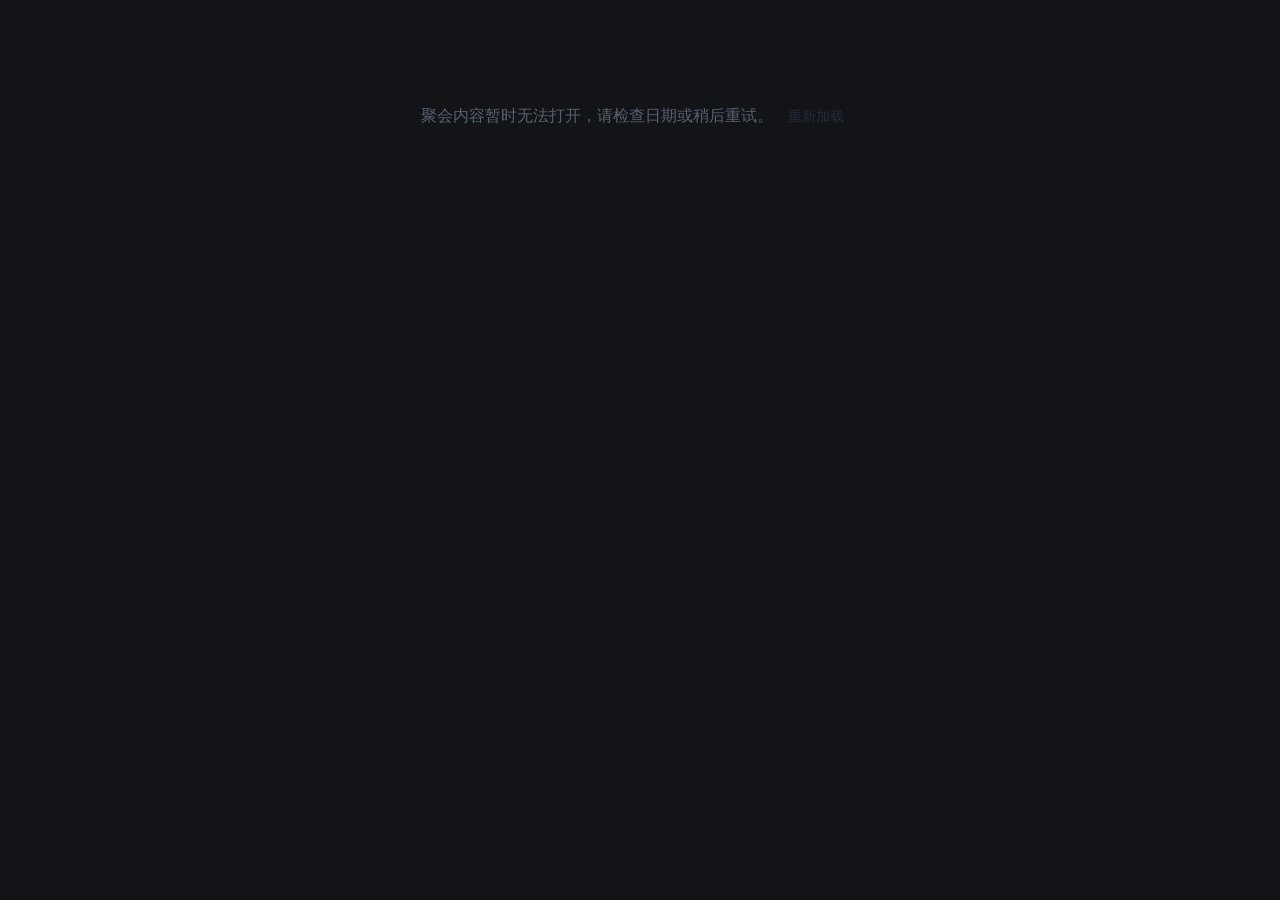
==== index.html @ feb072c4 "Add files via upload" ====
<!doctype html>
<html lang="zh-Hans">
<head>
  <meta charset="utf-8">
  <meta name="viewport" content="width=device-width, initial-scale=1">
  <meta name="theme-color" content="#f6f2ec">
  <title>主日下午聚会</title>
  <script src="./theme.js?v=20261004-visible-score"></script>
  <link rel="stylesheet" href="./style.css?v=20261022-no-lyrics-toggle">
  <script src="./features.js?v=20261003-inline-lyrics4" defer></script>
  <script src="./roster.js" defer></script>
  <script src="./song-catalog.js" defer></script>
  <script src="./preview-songs.js" defer></script>
  <script src="./songs.js?v=20261022-no-lyrics-toggle" defer></script>
  <script src="./bible.js?v=20261003-inline-lyrics4" defer></script>
  <script src="./content.js" defer></script>
  <script src="./preview-data.js" defer></script>
  <script src="./app.js?v=20261022-venue-once" defer></script>
</head>
<body>
  <div id="app"
    data-api="https://script.google.com/macros/s/AKfycbzGQA4R7AFyCOnWX6E74WpnZkF1z_im2DD3sX_bmTCzhW9FVu_Wl77AmPT6GaWfP2nX/exec"
    data-song-base="https://cye04.github.io/songs/"
    data-song-engine="https://cye04.github.io/Cecp/youth-engine.js?v=20261004-halo-score2"
    data-song-engine-local="../youth-engine.js?v=20261004-youth-viewer"
    data-media-base="https://cecp.it/"
    data-bible-api="https://bible.cecp.workers.dev/">
    <p class="loading" role="status">正在加载聚会内容…</p>
  </div>
</body>
</html>
---- style.css ----
:root { color-scheme: light; --ink:#252d35; --muted:#56616b; --line:rgba(20,30,55,.10); --paper:transparent; --white:#fff; --raised:rgba(20,30,55,.03); --accent:#315f86; --accent-soft:rgba(49,95,134,.09); }
* { box-sizing:border-box; }
html { scroll-behavior:smooth; }
body.pm-standalone { margin:0; background:#121418; color:var(--ink); font-family:-apple-system,BlinkMacSystemFont,"Noto Sans SC","PingFang SC","Microsoft YaHei",sans-serif; line-height:1.65; }
#cecp-pm, #app { color:var(--ink); font-family:-apple-system,BlinkMacSystemFont,"Noto Sans SC","PingFang SC","Microsoft YaHei",sans-serif; line-height:1.65; width:100%; box-sizing:border-box; background:transparent !important; }
#cecp-pm a, #app a { color:inherit; }
#cecp-pm .page { max-width:100%; margin:0; padding:0; background:transparent; }
.page { max-width:920px; margin:0 auto; padding:0 24px; }
h1,h2,h3,p { overflow-wrap:anywhere; }
.schedule,.simple-list { list-style:none; margin:0; padding:0; }
.reading-ref { margin:0; font-family:"Songti SC","Noto Serif CJK SC","SimSun",serif; font-size:27px; }
.muted,.sermon-ref { color:var(--muted); }
.sermon-card h3 { margin:0 0 6px; font-size:24px; }
.sermon-card p { margin:6px 0; }
.outline { margin:19px 0 0; padding:0; white-space:pre-line; line-height:1.9; }
.list-row { display:flex; gap:14px; justify-content:space-between; align-items:center; padding:16px 0; font-size:19px; }
.notice { padding:18px 0; }
.notice h3 { margin:0 0 5px; font-size:19px; }
.notice p { margin:0; color:var(--muted); white-space:pre-line; }
.resource-link { display:inline-block; padding:11px 17px; border-radius:9px; background:#eadfd5; text-decoration:none; font-size:14px; font-weight:650; }
.resource-link:hover,.resource-link:focus-visible { background:#d9c5b5; }
.roster-caption { margin:-10px 0 22px; color:var(--muted); font-size:14px; }
.roster-grid { display:grid; grid-template-columns:repeat(3,minmax(0,1fr)); gap:12px; margin:0; }
.roster-duty { padding:18px 20px; background:#f5eee7; border-radius:12px; min-width:0; }
.roster-duty dt { color:var(--muted); font-size:13px; margin-bottom:7px; }
.roster-duty dd { margin:0; font-size:20px; font-weight:600; overflow-wrap:anywhere; }
.roster-status { color:var(--muted); margin:0; }
.roster-retry { margin-top:14px; padding:10px 18px; border:1px solid var(--line); border-radius:9px; background:#eadfd5; color:var(--ink); font:inherit; cursor:pointer; }
.roster-retry:hover { background:#d9c5b5; }
.roster-retry:focus-visible { outline:2px solid var(--ink); outline-offset:3px; }
.footer { padding:36px 0 50px; text-align:center; color:var(--muted); font-size:12px; letter-spacing:.12em; }
.loading,.error { max-width:700px; margin:70px auto; padding:25px; text-align:center; color:var(--muted); }
.control-button { padding:9px 14px; border:1px solid var(--line); border-radius:9px; background:var(--white); color:var(--ink); font:inherit; font-size:14px; cursor:pointer; }
.control-button:hover { background:#eadfd5; }
.control-button:disabled { opacity:.45; cursor:default; }
.bible-reader { margin-top:22px; }
.bible-reader summary::-webkit-details-marker { display:none; }
.bible-reader-toggle { display:flex; align-items:center; gap:13px; width:100%; padding:14px 16px; list-style:none; cursor:pointer; border:1px solid var(--line); border-radius:13px; background:var(--raised); color:var(--ink); transition:background .2s ease,border-color .2s ease,transform .2s ease; }
.bible-reader-toggle:hover { background:var(--accent-soft); border-color:color-mix(in srgb,var(--accent) 40%,var(--line)); }
.bible-reader-toggle:active { transform:scale(.995); }
.bible-reader-icon { display:grid; place-items:center; width:49px; height:39px; flex:0 0 auto; }
.bible-reader-book { display:block; width:49px; height:39px; object-fit:contain; filter:drop-shadow(0 4px 4px rgba(30,18,10,.24)); }
.bible-reader-copy { display:flex; flex:1; min-width:0; flex-direction:column; line-height:1.35; }
.bible-reader-label { font-size:16px; font-weight:700; }
.bible-reader-reference { margin-top:3px; color:var(--muted); font-size:12px; font-weight:500; }
.bible-reader-arrow { width:20px; height:20px; flex:0 0 auto; color:var(--muted); transform:rotate(0deg); transition:transform .34s cubic-bezier(.2,.8,.2,1),color .2s ease; }
.bible-reader[data-open="true"] .bible-reader-toggle { background:var(--accent-soft); border-color:color-mix(in srgb,var(--accent) 42%,var(--line)); }
.bible-reader[data-open="true"] .bible-reader-arrow { color:var(--accent); transform:rotate(180deg); }
.bible-reader-panel { height:0; opacity:0; overflow:clip; transition:height .36s cubic-bezier(.2,.8,.2,1),opacity .22s ease; }
.bible-reader-panel-inner { padding:18px 4px 2px; }
.bible-form { display:flex; flex-wrap:wrap; gap:12px; align-items:end; margin:16px 0 24px; }
.bible-form label { display:flex; flex-direction:column; gap:5px; color:var(--muted); font-size:13px; }
.bible-form select,.bible-form input { padding:10px; min-height:42px; border:1px solid var(--line); border-radius:8px; font:inherit; font-size:16px; color:var(--ink); background:var(--white); max-width:100%; }
.bible-form input { width:75px; }
.bible-heading { font-size:18px; }
.reader-tools { display:flex; flex-wrap:wrap; gap:8px; margin:15px 0; }
.reader-feedback { font-size:13px; color:var(--muted); }
.reader-feedback:empty { display:none; }
.bible-verses { font-size:19px; line-height:1.95; }
.bible-verse { margin:14px 0; }
.bible-verse sup { display:inline-block; min-width:26px; padding-right:10px; color:#9b7861; font-size:12px; vertical-align:baseline; }
.reader-dialog { max-width:850px; width:calc(100% - 24px); max-height:90dvh; padding:30px; border:1px solid var(--line); border-radius:20px; background:var(--white); color:var(--ink); }
.reader-dialog::backdrop { background:#21160dc7; }
.reader-dialog .reader-tools { position:sticky; top:-30px; background:var(--white); padding:14px 0; z-index:1; }
.plain-song { padding:20px 0; }
.plain-song-heading { display:flex; flex-wrap:wrap; align-items:center; gap:8px 14px; margin-bottom:16px; }
.plain-song h3 { font-size:23px; margin:0; }
.song-copy-button { border:1px solid var(--line); border-radius:8px; padding:6px 10px; background:#eadfd5; color:var(--ink); font:inherit; font-size:13px; cursor:pointer; }
.song-copy-button:hover { background:#d9c5b5; }
.song-copy-button:focus-visible { outline:2px solid var(--ink); outline-offset:2px; }
.song-copy-status { color:var(--muted); font-size:13px; }
.song-lyrics { white-space:pre-line; line-height:2; }
.plain-score-wrap { margin:14px 0; border:1px solid var(--line); border-radius:12px; overflow:hidden; background:var(--raised); }
.plain-score-wrap .sw-score-top { padding:9px 14px; border-bottom:1px solid var(--line); display:flex; align-items:center; justify-content:space-between; background:var(--raised); }
.plain-score-wrap .plain-score { width:100%; max-width:100%; display:block; border-radius:0; margin:0; cursor:zoom-in; }
.plain-score { max-width:100%; border-radius:12px; display:block; margin:14px 0; cursor:zoom-in; }
.plain-song audio { max-width:100%; width:100%; }
.song-error { margin-top:20px; }
.replay-frame { display:block; width:100%; aspect-ratio:16 / 9; border:0; border-radius:12px; background:#241c17; margin-bottom:18px; }
.replay-empty { margin:0; color:var(--muted); }
.empty-state { margin:10px 0; padding:15px 17px; border-radius:11px; background:var(--section-soft,var(--accent-soft)); color:var(--muted); }
.preview-banner { padding:12px 20px; margin:0; background:#ead5bd; color:#593c25; font-size:14px; }
.invitation { white-space:pre-line; }
.shared-songs { min-width:0; }
.shared-songs .ym-song-tab-num { display:none; }
.shared-songs .ym-song-tabs { border-bottom:1px solid var(--line); margin-bottom:1rem; padding:0 0 2px; gap:8px 24px; }
.shared-songs .ym-song-tab { padding:5px 0 7px; }
.shared-songs .ym-song-tab.active::after { bottom:-2px; height:2px; border-radius:1px; }
.shared-songs .sw-hd { justify-content:flex-end; min-height:0; margin:0 0 12px; padding:0; }
.shared-songs .sw-score { border-top:0; border-bottom:0; }
.shared-songs .sw-score-top { border-bottom:0; padding-left:0; padding-right:0; }
.pm-song-actions { display:flex; flex-wrap:wrap; align-items:center; justify-content:flex-end; gap:8px; width:100%; }
.shared-songs .pm-song-actions .sw-tog { min-height:36px; margin-top:0; padding:7px 12px; border-radius:10px; font-size:13px; font-weight:650; }
.shared-songs .pm-transpose-button svg:not(.pm-chevron-icon) { display:none; }
.shared-songs .pm-transpose-button .pm-chevron-icon { width:17px; height:17px; margin-left:2px; transition:transform .22s ease; }
.shared-songs .pm-transpose-button.on .pm-chevron-icon { transform:rotate(180deg); }
.shared-songs .pm-video-button { width:auto; min-width:112px; height:40px; padding:0 14px; gap:8px; border-radius:11px; font-size:14px; font-weight:700; }
.shared-songs .pm-video-button svg { width:21px; height:21px; }
.shared-songs .pm-compact-player { padding:6px; gap:4px; border-radius:15px; }
.shared-songs .pm-compact-player .ym-pl-stage { grid-template-columns:72px minmax(0,1fr); gap:8px; }
.shared-songs .pm-compact-player .ym-pl-cover-wrap,.shared-songs .pm-compact-player .ym-pl-stage.playing .ym-pl-cover-wrap { width:72px; }
.shared-songs .pm-compact-player .ym-pl-cover,.shared-songs .pm-compact-player .ym-pl-cover img { border-radius:13px; }
.shared-songs .pm-compact-player .ym-pl-lrc-panel,.shared-songs .pm-compact-player .ym-pl-stage.playing .ym-pl-lrc-panel { height:88px; }
.shared-songs .pm-compact-player .ym-pl-lrc-inner { padding:34px 0 42px; }
.shared-songs .pm-compact-player .ym-pl-lrc-line { font-size:13px; line-height:1.4; padding:2px 5px; }
.shared-songs .pm-compact-player .ym-pl-lrc-line.active { font-size:16px; }
.shared-songs .pm-compact-player .ym-pl-spectrum { height:6px; margin-top:-4px; }
.shared-songs .pm-compact-player .ym-pl-info { padding:4px 8px; }
.shared-songs .pm-compact-player .ym-pl-title { font-size:13px; }
.shared-songs .pm-compact-player .ym-pl-artist { font-size:11px; }
.shared-songs .pm-compact-player .ym-pl-prog-wrap { padding:4px 6px; }
.shared-songs .pm-compact-player .ym-pl-controls { display:grid; grid-template-columns:minmax(0,1fr) auto minmax(0,1fr); align-items:center; min-height:36px; padding:1px 6px; }
.shared-songs .pm-compact-player .pm-playback-buttons { grid-column:2; display:flex; align-items:center; justify-content:center; gap:3px; }
.shared-songs .pm-compact-player .ym-pl-btn { width:28px; height:28px; }
.shared-songs .pm-compact-player .ym-pl-pp { width:34px!important; height:34px!important; }
.shared-songs .pm-compact-player .pm-inline-volume { grid-column:3; justify-self:end; width:min(126px,100%); padding:0; border:0; background:transparent; backdrop-filter:none; -webkit-backdrop-filter:none; }
.shared-songs .pm-compact-player .pm-inline-volume .ym-pl-vol { min-width:52px; }
.pm-manual-copy-panel { margin:14px 0; padding:16px; border:1px solid var(--line); border-radius:12px; background:var(--raised); color:var(--ink); }
.pm-manual-copy-panel strong { display:block; margin-bottom:5px; font-size:16px; }
.pm-manual-copy-panel p { margin:0 0 10px; color:var(--muted); font-size:14px; line-height:1.55; }
.pm-manual-copy-panel textarea { display:block; width:100%; max-height:260px; resize:vertical; padding:11px 12px; border:1px solid var(--line); border-radius:9px; background:var(--white); color:var(--ink); font:15px/1.65 ui-monospace,"SF Mono",Menlo,monospace; user-select:text; -webkit-user-select:text; }
.pm-manual-copy-actions { display:flex; gap:8px; margin-top:10px; }
.pm-manual-copy-actions button { padding:8px 13px; border:1px solid var(--line); border-radius:9px; background:var(--white); color:var(--ink); font:inherit; cursor:pointer; }

/* 与青年页共用的编辑式排版和明暗配色。 */
/* ── 与青年页共用的优雅排版和明暗配色（天然混入 Halo 主题，不带突兀色块） ── */
:root {
  color-scheme: light;
  --ink: #252d35;
  --muted: #56616b;
  --line: rgba(20, 30, 55, .10);
  --paper: transparent;
  --white: #ffffff;
  --raised: rgba(20, 30, 55, .03);
  --accent: #315f86;
  --accent-soft: rgba(49, 95, 134, .09);
  --rule: rgba(20, 30, 55, .10);
}
@media (prefers-color-scheme: dark) {
  :root {
    color-scheme: dark;
    --ink: #eceef3;
    --muted: #a6aebd;
    --line: rgba(255, 255, 255, .09);
    --paper: transparent;
    --white: #1c1f26;
    --raised: rgba(255, 255, 255, .04);
    --accent: #6ea3e6;
    --accent-soft: rgba(110, 163, 230, .14);
    --rule: rgba(255, 255, 255, .09);
  }
}
html[data-resolved-theme="dark"], #cecp-pm[data-theme="dark"], html[data-theme="dark"] #cecp-pm, html.dark #cecp-pm {
  color-scheme: dark;
  --ink: #eceef3;
  --muted: #a6aebd;
  --line: rgba(255, 255, 255, .09);
  --paper: transparent;
  --white: #1c1f26;
  --raised: rgba(255, 255, 255, .04);
  --accent: #6ea3e6;
  --accent-soft: rgba(110, 163, 230, .14);
  --rule: rgba(255, 255, 255, .09);
  --ym-bg-base: transparent;
  --ym-bg-elevated: #1c1f26;
  --ym-bg-elevated-2: #252932;
  --ym-bg-sunken: #0d0e12;
  --ym-text-primary: #eceef3;
  --ym-text-secondary: #a6aebd;
  --ym-text-tertiary: #828b9b;
  --ym-separator: rgba(255, 255, 255, .09);
  --ym-separator-strong: rgba(255, 255, 255, .15);
  --ym-accent: #6ea3e6;
  --ym-accent-hover: #84b2ec;
  --ym-accent-pressed: #5b93da;
  --ym-accent-subtle: rgba(110, 163, 230, .14);
  --ym-accent-2: #5b93da;
  --ym-on-accent: #0a1220;
  --ym-rule: rgba(255, 255, 255, .09);
  --ym-line-soft: rgba(255, 255, 255, .07);
  --ym-bg: transparent;
  --ym-card: rgba(255, 255, 255, .04);
  --ym-ink: #eceef3;
  --ym-ink2: #a6aebd;
  --ym-ink3: #828b9b;
  --ym-border: rgba(255, 255, 255, .09);
  --ym-border-md: rgba(255, 255, 255, .15);
  --ym-page: transparent;
  --ym-panel: #1c1f26;
  --ym-panel-2: #252932;
  --ym-glass: rgba(28, 31, 38, .78);
  --ym-chip: rgba(255, 255, 255, .05);
  --ym-chip-hover: rgba(255, 255, 255, .09);
  --ym-line: rgba(255, 255, 255, .09);
  --ym-brand: #6ea3e6;
  --ym-brand2: #5b93da;
  --ym-on-brand: #0a1220;
}
html[data-resolved-theme="light"], #cecp-pm[data-theme="light"], html[data-theme="light"] #cecp-pm, html.light #cecp-pm {
  color-scheme: light;
  --ink: #252d35;
  --muted: #56616b;
  --line: rgba(20, 30, 55, .10);
  --paper: transparent;
  --white: #ffffff;
  --raised: rgba(20, 30, 55, .03);
  --accent: #315f86;
  --accent-soft: rgba(49, 95, 134, .09);
  --rule: rgba(20, 30, 55, .10);
  --ym-bg-base: transparent;
  --ym-bg-elevated: #ffffff;
  --ym-bg-elevated-2: #f6f8fb;
  --ym-bg-sunken: #e6eaf0;
  --ym-text-primary: #252d35;
  --ym-text-secondary: #56616b;
  --ym-text-tertiary: #6d7686;
  --ym-separator: rgba(20, 30, 55, .10);
  --ym-separator-strong: rgba(20, 30, 55, .16);
  --ym-accent: #315f86;
  --ym-accent-hover: #254d70;
  --ym-accent-pressed: #1d3e5b;
  --ym-accent-subtle: rgba(49, 95, 134, .09);
  --ym-accent-2: #527ea1;
  --ym-on-accent: #ffffff;
  --ym-rule: rgba(20, 30, 55, .10);
  --ym-line-soft: rgba(20, 22, 30, .07);
  --ym-bg: transparent;
  --ym-card: #ffffff;
  --ym-ink: #252d35;
  --ym-ink2: #56616b;
  --ym-ink3: #6d7686;
  --ym-border: rgba(20, 30, 55, .10);
  --ym-border-md: rgba(20, 30, 55, .16);
  --ym-page: transparent;
  --ym-panel: #ffffff;
  --ym-panel-2: #f6f8fb;
  --ym-glass: rgba(255, 255, 255, .72);
  --ym-chip: rgba(255, 255, 255, .66);
  --ym-chip-hover: #ffffff;
  --ym-line: rgba(20, 30, 55, .10);
  --ym-brand: #315f86;
  --ym-brand2: #527ea1;
  --ym-on-brand: #ffffff;
}

body.pm-standalone { background: #121418; color: var(--ink); }
#cecp-pm { background: transparent !important; color: var(--ink); width: 100%; box-sizing: border-box; }
#cecp-pm .page { max-width: 100%; margin: 0 auto; padding: 0; background: transparent; }

/* ── 杂志式头部（字号大气醒目，主题居中突出） ── */
.hero {
  position: relative;
  padding: 24px 0 28px;
  background: transparent !important;
  border-bottom: 1px solid var(--line);
  border-radius: 0;
  box-shadow: none;
}
.hero::after { display: none; }
.eyebrow {
  display: inline-flex;
  align-items: center;
  gap: 8px;
  margin: 0 0 12px;
  font-size: 13px;
  font-weight: 600;
  letter-spacing: .16em;
  color: var(--muted);
  text-transform: uppercase;
}
.eyebrow::after {
  content: "";
  display: inline-block;
  width: 4px;
  height: 4px;
  border-radius: 50%;
  background: var(--accent);
}
h1 {
  font-family: Georgia, "Songti SC", "Noto Serif SC", serif;
  font-size: clamp(34px, 7vw, 48px);
  font-weight: 600;
  letter-spacing: .01em;
  line-height: 1.18;
  margin: 0 0 10px;
  color: var(--ink);
}
.hero-date {
  font-size: clamp(18px, 3.5vw, 22px);
  font-weight: 600;
  color: var(--ink);
  margin: 8px 0 4px;
}
.hero-meta {
  font-family: 'DM Mono', 'SF Mono', ui-monospace, monospace;
  font-size: 15px;
  color: var(--muted);
  margin: 4px 0 16px;
  letter-spacing: .02em;
}
.hero-topic {
  font-family: Georgia, "Songti SC", "Noto Serif SC", serif;
  font-size: clamp(24px, 5.5vw, 36px);
  font-weight: 600;
  color: var(--ink);
  text-align: center;
  margin: 22px 0 8px;
  padding: 16px 22px;
  background: rgba(142, 107, 194, 0.10);
  border: 1px solid rgba(142, 107, 194, 0.28);
  border-radius: 14px;
  line-height: 1.35;
  letter-spacing: .02em;
  box-sizing: border-box;
}
.page-actions { margin-top: 14px; }

/* ── 各环节专属色彩与布局 ── */
#prayer { --section-accent: #4f79b8; --section-soft: rgba(79, 121, 184, 0.12); }
#worship { --section-accent: #b78335; --section-soft: rgba(183, 131, 53, 0.12); }
#reading { --section-accent: #4d8a72; --section-soft: rgba(77, 138, 114, 0.12); }
#sermon { --section-accent: #8166a5; --section-soft: rgba(129, 102, 165, 0.12); }
#dismissal { --section-accent: #a36363; --section-soft: rgba(163, 99, 99, 0.12); }
#roster { --section-accent: #367e89; --section-soft: rgba(54, 126, 137, 0.12); }
#announcements { --section-accent: #a36f45; --section-soft: rgba(163, 111, 69, 0.12); }
#replay { --section-accent: #64738b; --section-soft: rgba(100, 115, 139, 0.12); }

.content-section {
  scroll-margin-top: 24px;
  margin: 0;
  padding: 30px 0 18px;
  background: transparent !important;
  border: 0;
  border-bottom: 1px solid var(--line);
  border-radius: 0;
  box-shadow: none;
}
.content-section:last-of-type { border-bottom: 0; }
.content-section h2 {
  display: flex;
  align-items: center;
  gap: 11px;
  margin: 0 0 16px;
  padding: 0;
  border: 0;
  font-family: Georgia, "Songti SC", "Noto Serif SC", serif;
  font-size: clamp(22px, 4.2vw, 27px);
  font-weight: 500;
  letter-spacing: .01em;
  color: var(--ink);
}
.content-section h2::before {
  content: "";
  display: inline-block;
  width: 5px;
  height: 0.95em;
  border-radius: 999px;
  background: var(--section-accent, var(--accent));
  flex: 0 0 auto;
}
.stage-section { border-left: 0; }
.stage-time {
  margin: 0 0 6px;
  color: var(--section-accent, var(--muted));
  font-family: 'DM Mono', 'SF Mono', ui-monospace, monospace;
  font-size: 14px;
  font-weight: 600;
  letter-spacing: .02em;
}
.stage-people {
  margin: 0 0 16px;
  color: var(--muted);
  font-size: 13.5px;
  font-weight: 400;
}
.stage-subheading {
  display: flex;
  align-items: center;
  gap: 9px;
  margin: 22px 0 11px;
  color: var(--ink);
  font-size: 17px;
  font-weight: 600;
}
.stage-subheading::before {
  content: "";
  width: 14px;
  height: 2px;
  border-radius: 999px;
  background: var(--section-accent, var(--accent));
}
.stage-subheading-offering { margin-top: 28px; }

/* ── 流程时间表（严格对齐标题，清除外部主题的 ul 缩进与空隙） ── */
#cecp-pm ul.schedule,
#cecp-pm .schedule,
ul.schedule,
.schedule {
  list-style: none !important;
  margin: 12px 0 0 !important;
  padding: 0 !important;
  padding-left: 0 !important;
  padding-inline-start: 0 !important;
  margin-left: 0 !important;
  margin-inline-start: 0 !important;
}
#cecp-pm li.schedule-row,
#cecp-pm .schedule-row,
li.schedule-row,
.schedule-row {
  list-style: none !important;
  display: grid;
  grid-template-columns: 140px 1fr;
  column-gap: 16px;
  row-gap: 4px;
  align-items: baseline;
  margin: 9px 0 !important;
  margin-left: 0 !important;
  margin-right: 0 !important;
  padding: 14px 18px;
  border: 1px solid var(--row-border, var(--line));
  border-left: 4.5px solid var(--row-accent, var(--accent));
  border-radius: 0 12px 12px 0;
  background: var(--row-soft, rgba(255, 255, 255, 0.04));
  transition: transform .18s ease, background .18s ease, border-color .18s ease;
  box-sizing: border-box;
}
.schedule-row:hover {
  background: var(--row-hover, var(--row-soft));
  border-color: var(--row-accent, var(--accent));
  transform: translateX(2px);
}
.schedule-row[data-section="prayer"] {
  --row-accent: #4f79b8;
  --row-soft: rgba(79, 121, 184, 0.14);
  --row-hover: rgba(79, 121, 184, 0.22);
  --row-border: rgba(79, 121, 184, 0.30);
}
.schedule-row[data-section="worship"] {
  --row-accent: #d4973b;
  --row-soft: rgba(212, 151, 59, 0.14);
  --row-hover: rgba(212, 151, 59, 0.22);
  --row-border: rgba(212, 151, 59, 0.30);
}
.schedule-row[data-section="reading"] {
  --row-accent: #4d8a72;
  --row-soft: rgba(77, 138, 114, 0.14);
  --row-hover: rgba(77, 138, 114, 0.22);
  --row-border: rgba(77, 138, 114, 0.30);
}
.schedule-row[data-section="sermon"] {
  --row-accent: #8e6bc2;
  --row-soft: rgba(142, 107, 194, 0.14);
  --row-hover: rgba(142, 107, 194, 0.22);
  --row-border: rgba(142, 107, 194, 0.30);
}
.schedule-row[data-section="dismissal"] {
  --row-accent: #b85959;
  --row-soft: rgba(184, 89, 89, 0.14);
  --row-hover: rgba(184, 89, 89, 0.22);
  --row-border: rgba(184, 89, 89, 0.30);
}
.schedule-time {
  color: var(--row-accent, var(--ink));
  font-family: 'DM Mono', 'SF Mono', ui-monospace, monospace;
  font-size: 16.5px;
  font-weight: 700;
  font-variant-numeric: tabular-nums;
  white-space: nowrap;
}
.schedule-title {
  font-family: Georgia, "Songti SC", "Noto Serif SC", serif;
  font-size: 19px;
  font-weight: 500;
  color: var(--ink);
}
.schedule-jump {
  color: inherit;
  text-decoration: none;
  cursor: pointer;
  transition: color .18s ease;
}
.schedule-jump:hover {
  color: var(--row-accent, var(--accent));
  text-decoration: underline;
  text-underline-offset: 4px;
}
.schedule-people {
  grid-column: 2;
  margin: 3px 0 0;
  color: var(--muted);
  font-size: 13px;
}
.schedule-row.is-current {
  outline: 2px solid var(--row-accent, var(--accent));
  outline-offset: -1px;
  background: var(--row-hover, var(--row-soft));
}
.live-label {
  display: inline-flex;
  align-items: center;
  gap: 4px;
  background: var(--row-accent, var(--accent));
  color: #ffffff !important;
  font-weight: 700;
  font-size: 11px;
  line-height: 1;
  padding: 3px 8px;
  border-radius: 999px;
  margin-left: 8px;
  box-shadow: 0 1px 4px rgba(0,0,0,0.2);
}

/* ── 卡片与嵌入容器（半透明轻盈感，与主题底色融合） ── */
.reading-card {
  margin: 14px 0;
  padding: 22px 26px;
  background: rgba(77, 138, 114, 0.10);
  border: 1px solid rgba(77, 138, 114, 0.28);
  border-left: 4.5px solid #4d8a72;
  border-radius: 4px 14px 14px 4px;
  box-shadow: none;
}
.sermon-card {
  margin: 14px 0;
  padding: 22px 26px;
  background: rgba(142, 107, 194, 0.10);
  border: 1px solid rgba(142, 107, 194, 0.28);
  border-left: 4.5px solid #8e6bc2;
  border-radius: 4px 14px 14px 4px;
  box-shadow: none;
}
.reading-ref {
  font-family: Georgia, "Songti SC", "Noto Serif SC", serif;
  font-size: 23px;
  font-weight: 600;
  color: #4d8a72;
  margin: 0 0 8px;
}
.sermon-card h3 {
  font-family: Georgia, "Songti SC", "Noto Serif SC", serif;
  font-size: 21px;
  font-weight: 600;
  color: var(--ink);
  margin: 0 0 8px;
}
.roster-grid {
  display: grid;
  grid-template-columns: repeat(3, minmax(0, 1fr));
  gap: 12px;
  margin: 0;
}
.roster-duty {
  padding: 16px 18px;
  background: rgba(54, 126, 137, 0.09);
  border: 1px solid rgba(54, 126, 137, 0.26);
  border-left: 3.5px solid #367e89;
  border-radius: 12px;
}
.roster-duty dt {
  color: #367e89;
  font-weight: 600;
  font-size: 13.5px;
}
.roster-duty dd { font-size: 17px; font-weight: 600; color: var(--ink); }
.notice, .plain-song {
  margin: 12px 0;
  padding: 18px 22px;
  background: rgba(163, 111, 69, 0.09);
  border: 1px solid rgba(163, 111, 69, 0.26);
  border-left: 4px solid #a36f45;
  border-radius: 4px 14px 14px 4px;
}
.notice p, .sermon-ref, .muted, .replay-empty { color: var(--muted); }
.sermon-ref {
  font-family: 'DM Mono', 'SF Mono', ui-monospace, monospace;
  font-size: 15px;
  font-weight: 600;
  color: #8e6bc2 !important;
  margin: 0 0 6px;
}
.resource-link, .roster-retry, .song-copy-button {
  background: var(--raised);
  border: 1px solid var(--line);
  color: var(--ink);
}
.resource-link:hover, .resource-link:focus-visible, .roster-retry:hover, .song-copy-button:hover, .control-button:hover {
  background: var(--accent-soft);
}
.control-button { background: transparent; color: var(--ink); }
.bible-verse sup { color: var(--accent); }
.reader-dialog { background: var(--white); }
.preview-banner { background: var(--accent-soft); color: var(--ink); }

/* ── 圣经展开器：图片在左、文字居中偏左、箭头在右 ── */
#cecp-pm .bible-reader,
.bible-reader {
  margin-top: 18px;
}
#cecp-pm .bible-reader summary::-webkit-details-marker,
.bible-reader summary::-webkit-details-marker {
  display: none !important;
}
#cecp-pm .bible-reader summary,
.bible-reader summary {
  list-style: none !important;
}
#cecp-pm .bible-reader summary.bible-reader-toggle,
.bible-reader summary.bible-reader-toggle,
summary.bible-reader-toggle {
  display: flex !important;
  flex-direction: row !important;
  align-items: center !important;
  justify-content: flex-start !important;
  gap: 14px !important;
  width: 100% !important;
  padding: 13px 18px !important;
  box-sizing: border-box !important;
  cursor: pointer;
  border: 1px solid var(--section-border, rgba(77, 138, 114, 0.30)) !important;
  border-radius: 14px !important;
  background: var(--section-soft, rgba(77, 138, 114, 0.08)) !important;
  color: var(--ink) !important;
  transition: background .2s ease, border-color .2s ease;
}
#cecp-pm .bible-reader summary.bible-reader-toggle:hover,
.bible-reader summary.bible-reader-toggle:hover {
  background: var(--section-hover, rgba(77, 138, 114, 0.16)) !important;
  border-color: var(--section-accent, #4d8a72) !important;
}
#cecp-pm .bible-reader-icon,
.bible-reader-icon {
  display: flex !important;
  align-items: center !important;
  justify-content: center !important;
  width: 44px !important;
  height: 44px !important;
  flex: 0 0 auto !important;
  border-radius: 10px !important;
  background: rgba(77, 138, 114, 0.16) !important;
  padding: 4px !important;
  box-sizing: border-box !important;
}
#cecp-pm .bible-reader-book,
.bible-reader-book {
  display: block !important;
  width: 36px !important;
  height: 36px !important;
  object-fit: contain !important;
  filter: drop-shadow(0 2px 4px rgba(0, 0, 0, 0.25));
}
#cecp-pm .bible-reader-svg-icon,
.bible-reader-svg-icon {
  width: 26px !important;
  height: 26px !important;
  color: var(--accent);
}
#cecp-pm .bible-reader-copy,
.bible-reader-copy {
  display: flex !important;
  flex-direction: column !important;
  justify-content: center !important;
  flex: 1 1 auto !important;
  min-width: 0 !important;
  text-align: left !important;
  gap: 3px !important;
}
#cecp-pm .bible-reader-label,
.bible-reader-label {
  font-size: 16px !important;
  font-weight: 600 !important;
  color: var(--ink) !important;
  line-height: 1.3 !important;
}
#cecp-pm .bible-reader-reference,
.bible-reader-reference {
  font-size: 13px !important;
  color: var(--muted) !important;
  line-height: 1.3 !important;
}
#cecp-pm .bible-reader-arrow,
.bible-reader-arrow {
  display: inline-block !important;
  width: 20px !important;
  height: 20px !important;
  flex: 0 0 auto !important;
  margin-left: auto !important;
  color: var(--section-accent, #4d8a72) !important;
  transform: rotate(0deg);
  transition: transform .34s cubic-bezier(.2,.8,.2,1), color .2s ease;
}
#cecp-pm .bible-reader[data-open="true"] .bible-reader-arrow,
.bible-reader[data-open="true"] .bible-reader-arrow {
  transform: rotate(180deg) !important;
  color: var(--section-accent, #4d8a72) !important;
}

/* ── 彻底隐藏嵌入模式下的多余页脚 ── */
#cecp-pm .footer,
.footer {
  display: none !important;
}

@media (max-width: 620px) {
  .page { padding: 0 4px; }
  .hero { padding: 16px 0 18px; }
  .schedule-row {
    grid-template-columns: 1fr;
    gap: 2px;
    padding: 12px 14px;
  }
  .schedule-people {
    grid-column: 2;
    justify-self: start;
    max-width: 100%;
    text-align: left;
  }
  .live-label { grid-column: 1; }
  .schedule-time { font-size: 15.5px; }
  .schedule-title { font-size: 18px; }
  .reading-card, .sermon-card { padding: 18px 16px; }
  .roster-grid { grid-template-columns: repeat(2, minmax(0, 1fr)); gap: 10px; }
}
@media (max-width:620px) { .shared-songs .ym-song-tabs { display:flex; flex-wrap:nowrap; overflow-x:auto; overflow-y:hidden; -webkit-overflow-scrolling:touch; scrollbar-width:none; gap:18px; padding:0 0 4px; border-bottom:1px solid var(--line); } .shared-songs .ym-song-tabs::-webkit-scrollbar { display:none; } .shared-songs .ym-song-tab { flex-shrink:0; max-width:none; padding:5px 0 7px; } .shared-songs .ym-song-tab.active::after { bottom:-2px; height:2px; } .shared-songs .pm-compact-player { padding:6px; gap:4px; } .shared-songs .pm-compact-player .ym-pl-stage { grid-template-columns:64px minmax(0,1fr); gap:7px; } .shared-songs .pm-compact-player .ym-pl-cover-wrap,.shared-songs .pm-compact-player .ym-pl-stage.playing .ym-pl-cover-wrap { width:64px; } .shared-songs .pm-compact-player .ym-pl-lrc-panel,.shared-songs .pm-compact-player .ym-pl-stage.playing .ym-pl-lrc-panel { height:82px; } .shared-songs .pm-compact-player .ym-pl-lrc-inner { padding:32px 0 40px; } .shared-songs .pm-compact-player .ym-pl-lrc-line { font-size:12px; } .shared-songs .pm-compact-player .ym-pl-lrc-line.active { font-size:15px; } .shared-songs .pm-compact-player .pm-inline-volume { display:none!important; } .shared-songs .pm-song-actions .sw-tog { min-height:36px; padding:7px 10px; } .shared-songs .pm-video-button { min-width:104px; height:36px; padding:0 11px; font-size:13px; } }
@media (prefers-reduced-motion:reduce) { html { scroll-behavior:auto; } .bible-reader-panel,.bible-reader-arrow { transition:none!important; } }
@keyframes pm-sheet-up { from { opacity:0; transform:translateY(38px); } to { opacity:1; transform:translateY(0); } }
@media print { body { background:white; } .page { max-width:none; padding:0; } .hero { padding:20px; box-shadow:none; } .hero::after,.page-actions,.control-button,.song-copy-button,.song-copy-status,.bible-form,.reader-tools,.reader-feedback,.shared-songs,.replay-frame,.resource-link { display:none!important; } .content-section { box-shadow:none; margin:16px 0; padding:18px; break-inside:avoid; } .roster-duty { background:white; border:1px solid #ddd; } .hero-date,.hero-meta { margin:10px 0; } .hero-topic { margin:12px 0; } .hero h1 { font-size:32px; } }

/* ── FIX: 圣经表单控件高度统一 ───────────────────────────────────────────── */
.bible-form { align-items: flex-end; gap: 10px; }
.bible-form select,
.bible-form input[type="number"] { height:46px; min-height:unset; padding:0 12px; border-radius:10px; -webkit-appearance:none; appearance:none; }
.bible-form select { padding-right:32px; background-image:url("data:image/svg+xml,%3Csvg xmlns='http://www.w3.org/2000/svg' width='12' height='8' viewBox='0 0 12 8'%3E%3Cpath d='M1 1l5 5 5-5' stroke='%23888' stroke-width='1.6' fill='none' stroke-linecap='round'/%3E%3C/svg%3E"); background-repeat:no-repeat; background-position:right 10px center; }
.bible-form .control-button { height:46px; padding:0 20px; border-radius:10px; font-size:15px; font-weight:600; }

/* Linked notices keep one native link for touch and keyboard access. */
#announcements .notice-link {
  display: block;
  color: var(--ink);
  text-decoration: none;
  border-radius: 16px;
  border: 1px solid rgba(163, 111, 69, 0.3);
  background: rgba(163, 111, 69, 0.07);
  overflow-wrap: anywhere;
}
#announcements .notice-link:hover { background: rgba(163, 111, 69, 0.14); }
#announcements .notice-link:focus-visible { outline: 3px solid #a36f45; outline-offset: 4px; }
#announcements .notice-link h3 { margin: 0 0 8px; color: var(--ink); }
#announcements .notice-action {
  display: inline-block;
  margin-top: 16px;
  padding: 8px 14px;
  border-radius: 9px;
  background: #20523e;
  color: #fff;
  font-size: 15px;
  font-weight: 600;
}
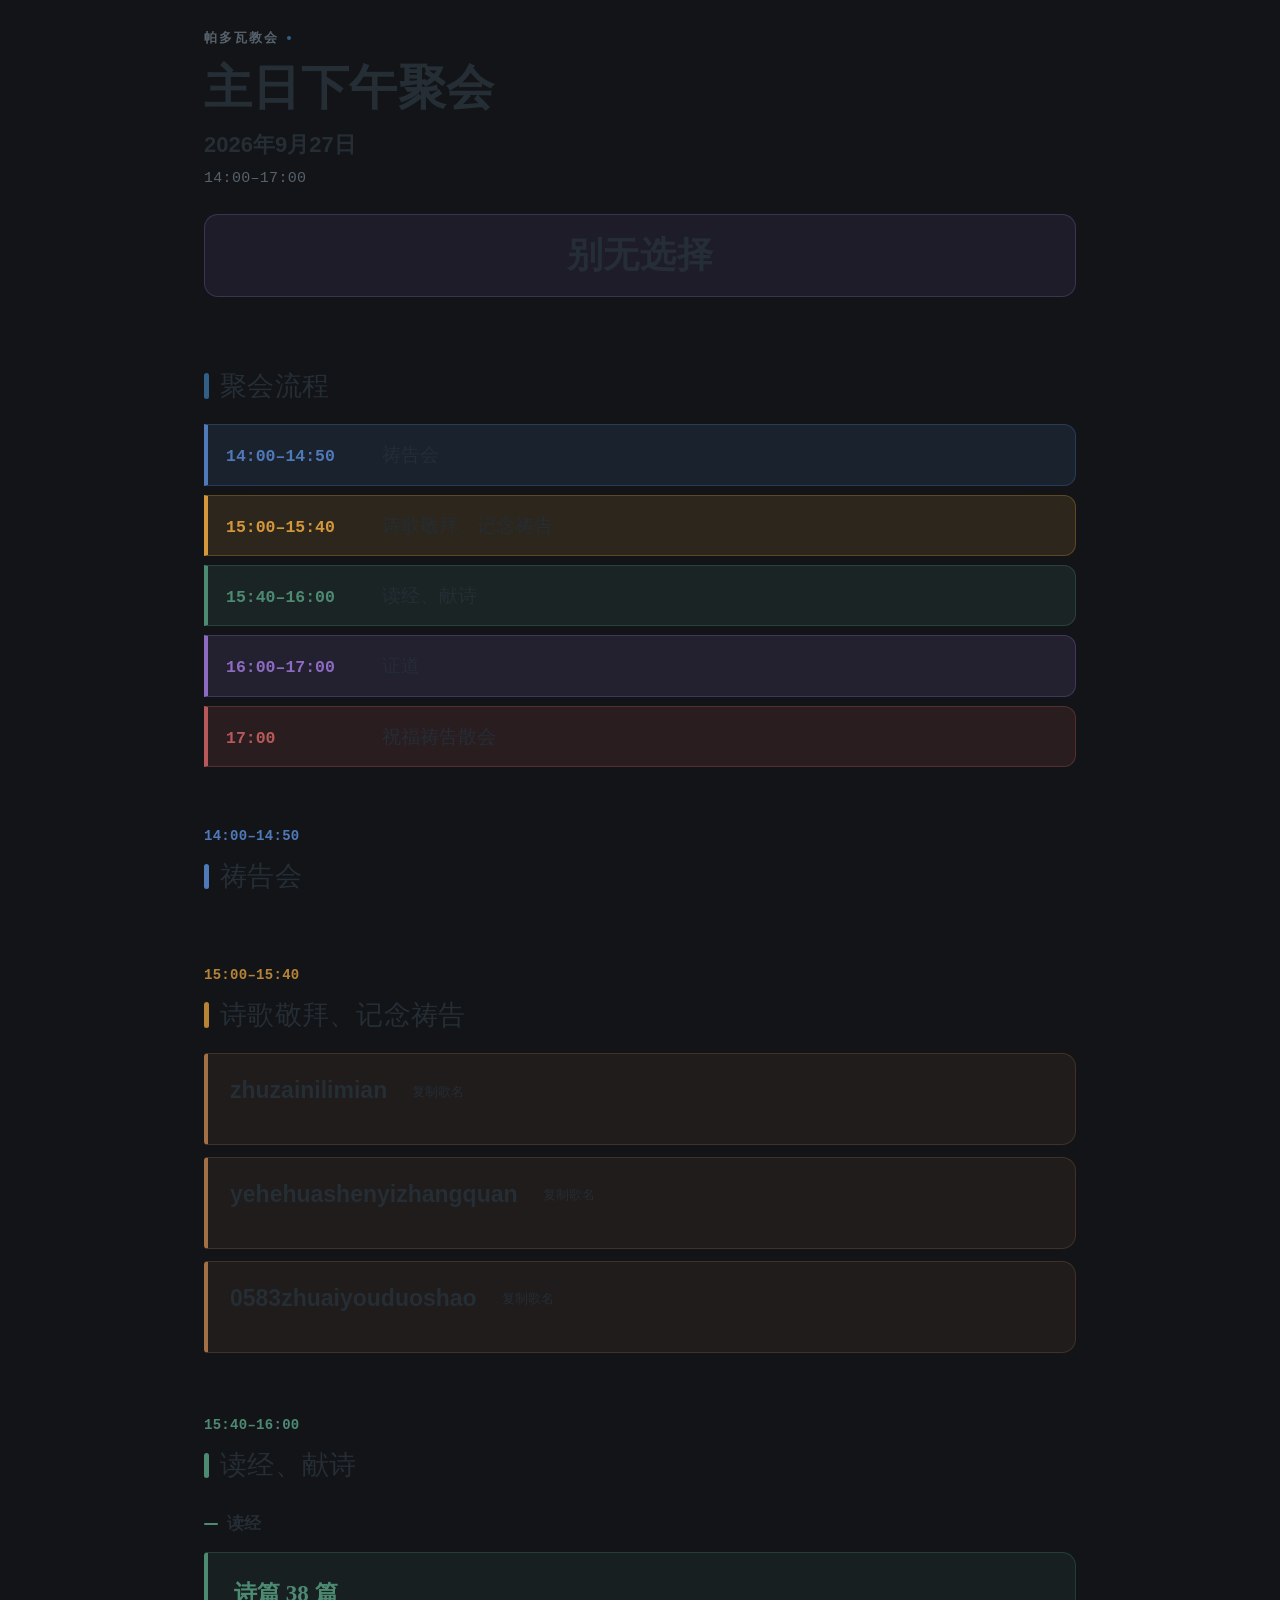
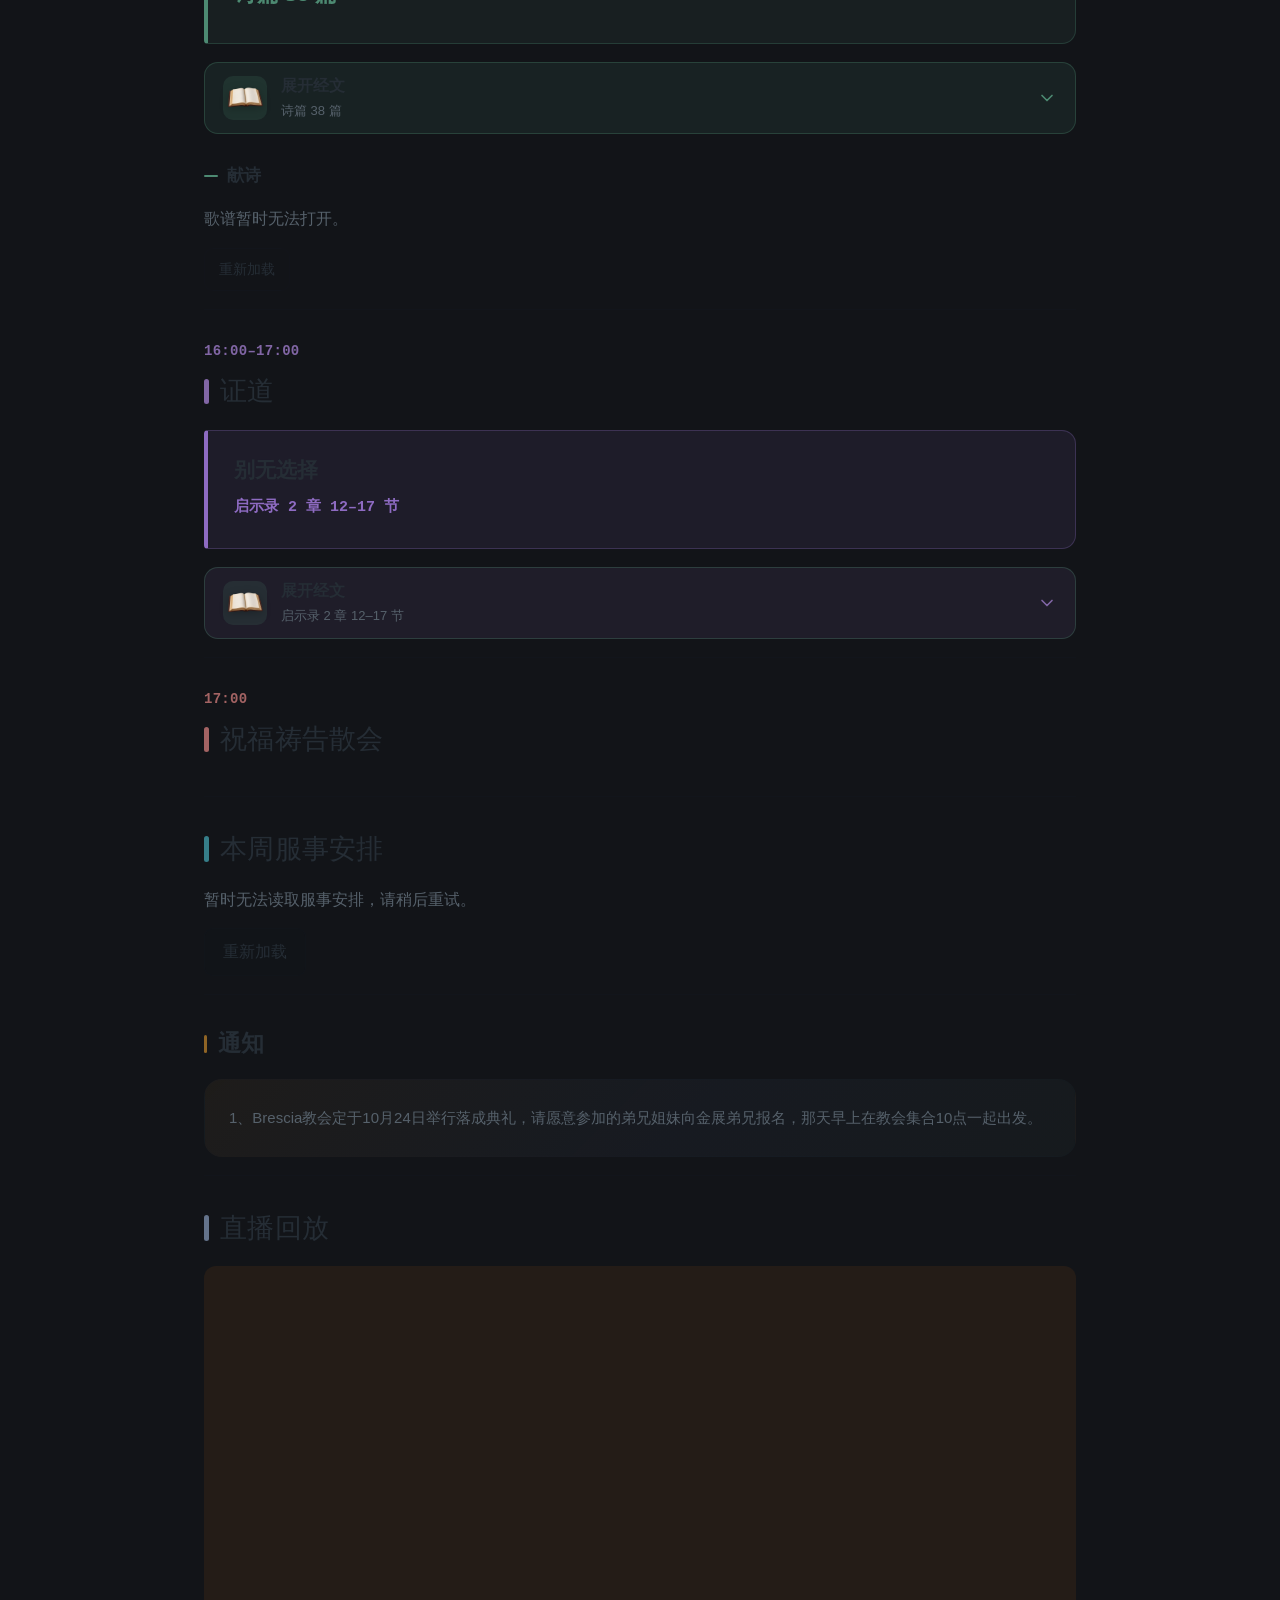
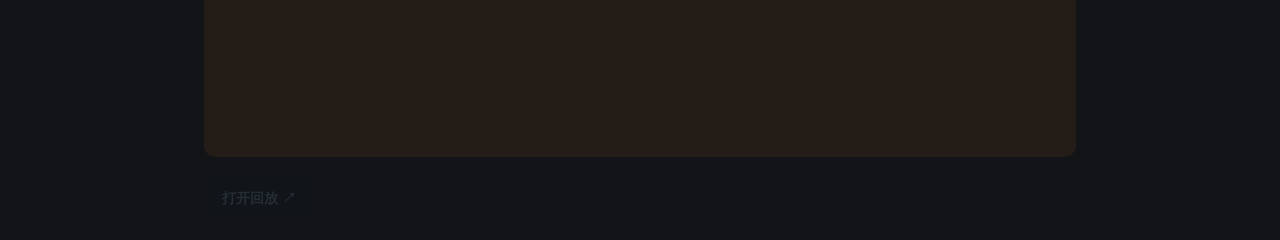
==== commit 5ea87d94: "Add files via upload" ====
--- a/index.html
+++ b/index.html
@@ -6,20 +6,20 @@
   <meta name="theme-color" content="#f6f2ec">
   <title>主日下午聚会</title>
   <script src="./theme.js?v=20261004-visible-score"></script>
-  <link rel="stylesheet" href="./style.css?v=20261022-no-lyrics-toggle">
-  <script src="./features.js?v=20261003-inline-lyrics4" defer></script>
-  <script src="./roster.js" defer></script>
+  <link rel="stylesheet" href="./style.css?v=20261122-filter-pos-v1">
+  <script src="./features.js?v=20261108-theme-notices-v2" defer></script>
+  <script src="./roster.js?v=20261114-pm-roster-sound-v1" defer></script>
   <script src="./song-catalog.js" defer></script>
   <script src="./preview-songs.js" defer></script>
   <script src="./songs.js?v=20261022-no-lyrics-toggle" defer></script>
   <script src="./bible.js?v=20261003-inline-lyrics4" defer></script>
   <script src="./content.js" defer></script>
   <script src="./preview-data.js" defer></script>
-  <script src="./app.js?v=20261022-venue-once" defer></script>
+  <script src="./app.js?v=20261122-filter-pos-v1" defer></script>
 </head>
 <body>
   <div id="app"
-    data-api="https://script.google.com/macros/s/AKfycbzGQA4R7AFyCOnWX6E74WpnZkF1z_im2DD3sX_bmTCzhW9FVu_Wl77AmPT6GaWfP2nX/exec"
+    data-api="https://script.google.com/macros/s/AKfycbxJaY7RxxThCIGMeuxnlPW7diAJs0M34b5lK8Qn_CzxbIbCZY3AeuYKJadPF8gsLpvK/exec"
     data-song-base="https://cye04.github.io/songs/"
     data-song-engine="https://cye04.github.io/Cecp/youth-engine.js?v=20261004-halo-score2"
     data-song-engine-local="../youth-engine.js?v=20261004-youth-viewer"
--- a/style.css
+++ b/style.css
@@ -1,4 +1,4 @@
-:root { color-scheme: light; --ink:#252d35; --muted:#56616b; --line:rgba(20,30,55,.10); --paper:transparent; --white:#fff; --raised:rgba(20,30,55,.03); --accent:#315f86; --accent-soft:rgba(49,95,134,.09); }
+#app, #cecp-pm { color-scheme: light; --ink:#252d35; --muted:#56616b; --line:rgba(20,30,55,.10); --paper:transparent; --white:#fff; --raised:rgba(20,30,55,.03); --accent:#315f86; --accent-soft:rgba(49,95,134,.09); }
 * { box-sizing:border-box; }
 html { scroll-behavior:smooth; }
 body.pm-standalone { margin:0; background:#121418; color:var(--ink); font-family:-apple-system,BlinkMacSystemFont,"Noto Sans SC","PingFang SC","Microsoft YaHei",sans-serif; line-height:1.65; }
@@ -19,11 +19,6 @@
 .notice p { margin:0; color:var(--muted); white-space:pre-line; }
 .resource-link { display:inline-block; padding:11px 17px; border-radius:9px; background:#eadfd5; text-decoration:none; font-size:14px; font-weight:650; }
 .resource-link:hover,.resource-link:focus-visible { background:#d9c5b5; }
-.roster-caption { margin:-10px 0 22px; color:var(--muted); font-size:14px; }
-.roster-grid { display:grid; grid-template-columns:repeat(3,minmax(0,1fr)); gap:12px; margin:0; }
-.roster-duty { padding:18px 20px; background:#f5eee7; border-radius:12px; min-width:0; }
-.roster-duty dt { color:var(--muted); font-size:13px; margin-bottom:7px; }
-.roster-duty dd { margin:0; font-size:20px; font-weight:600; overflow-wrap:anywhere; }
 .roster-status { color:var(--muted); margin:0; }
 .roster-retry { margin-top:14px; padding:10px 18px; border:1px solid var(--line); border-radius:9px; background:#eadfd5; color:var(--ink); font:inherit; cursor:pointer; }
 .roster-retry:hover { background:#d9c5b5; }
@@ -124,7 +119,7 @@
 
 /* 与青年页共用的编辑式排版和明暗配色。 */
 /* ── 与青年页共用的优雅排版和明暗配色（天然混入 Halo 主题，不带突兀色块） ── */
-:root {
+#app, #cecp-pm {
   color-scheme: light;
   --ink: #252d35;
   --muted: #56616b;
@@ -137,7 +132,7 @@
   --rule: rgba(20, 30, 55, .10);
 }
 @media (prefers-color-scheme: dark) {
-  :root {
+  #app, #cecp-pm {
     color-scheme: dark;
     --ink: #eceef3;
     --muted: #a6aebd;
@@ -150,7 +145,7 @@
     --rule: rgba(255, 255, 255, .09);
   }
 }
-html[data-resolved-theme="dark"], #cecp-pm[data-theme="dark"], html[data-theme="dark"] #cecp-pm, html.dark #cecp-pm {
+html[data-resolved-theme="dark"] #app, html[data-resolved-theme="dark"] #cecp-pm, #cecp-pm[data-theme="dark"], html[data-theme="dark"] #cecp-pm, html.dark #cecp-pm {
   color-scheme: dark;
   --ink: #eceef3;
   --muted: #a6aebd;
@@ -196,7 +191,7 @@
   --ym-brand2: #5b93da;
   --ym-on-brand: #0a1220;
 }
-html[data-resolved-theme="light"], #cecp-pm[data-theme="light"], html[data-theme="light"] #cecp-pm, html.light #cecp-pm {
+html[data-resolved-theme="light"] #app, html[data-resolved-theme="light"] #cecp-pm, #cecp-pm[data-theme="light"], html[data-theme="light"] #cecp-pm, html.light #cecp-pm {
   color-scheme: light;
   --ink: #252d35;
   --muted: #56616b;
@@ -430,6 +425,36 @@
   border-color: var(--row-accent, var(--accent));
   transform: translateX(2px);
 }
+.schedule-row:nth-child(5n + 1) {
+  --row-accent: #4f79b8;
+  --row-soft: rgba(79, 121, 184, 0.14);
+  --row-hover: rgba(79, 121, 184, 0.22);
+  --row-border: rgba(79, 121, 184, 0.30);
+}
+.schedule-row:nth-child(5n + 2) {
+  --row-accent: #d4973b;
+  --row-soft: rgba(212, 151, 59, 0.14);
+  --row-hover: rgba(212, 151, 59, 0.22);
+  --row-border: rgba(212, 151, 59, 0.30);
+}
+.schedule-row:nth-child(5n + 3) {
+  --row-accent: #8e6bc2;
+  --row-soft: rgba(142, 107, 194, 0.14);
+  --row-hover: rgba(142, 107, 194, 0.22);
+  --row-border: rgba(142, 107, 194, 0.30);
+}
+.schedule-row:nth-child(5n + 4) {
+  --row-accent: #4d8a72;
+  --row-soft: rgba(77, 138, 114, 0.14);
+  --row-hover: rgba(77, 138, 114, 0.22);
+  --row-border: rgba(77, 138, 114, 0.30);
+}
+.schedule-row:nth-child(5n + 5) {
+  --row-accent: #b85959;
+  --row-soft: rgba(184, 89, 89, 0.14);
+  --row-hover: rgba(184, 89, 89, 0.22);
+  --row-border: rgba(184, 89, 89, 0.30);
+}
 .schedule-row[data-section="prayer"] {
   --row-accent: #4f79b8;
   --row-soft: rgba(79, 121, 184, 0.14);
@@ -544,25 +569,491 @@
   color: var(--ink);
   margin: 0 0 8px;
 }
-.roster-grid {
+:is(#cecp-pm, #app) .roster-bar {
+  display: flex;
+  flex-wrap: wrap;
+  align-items: center;
+  justify-content: space-between;
+  gap: 10px 16px;
+  margin: -4px 0 16px;
+}
+:is(#cecp-pm, #app) .roster-meta {
+  display: flex;
+  flex-wrap: wrap;
+  align-items: baseline;
+  gap: 6px 12px;
+}
+:is(#cecp-pm, #app) .roster-caption {
+  margin: 0 !important;
+  color: var(--ink);
+  font-size: 14.5px;
+  font-weight: 600;
+  line-height: 1.4;
+}
+:is(#cecp-pm, #app) .roster-subhint {
+  color: var(--muted);
+  font-size: 12.5px;
+  line-height: 1.4;
+}
+:is(#cecp-pm, #app) .roster-actions {
+  position: relative;
+  display: flex;
+  align-items: center;
+  gap: 8px;
+}
+:is(#cecp-pm, #app) .roster-filter {
+  position: relative;
+  margin: 0 !important;
+}
+:is(#cecp-pm, #app) .roster-filter summary::-webkit-details-marker {
+  display: none;
+}
+:is(#cecp-pm, #app) .roster-filter-btn {
+  list-style: none;
+  display: inline-flex;
+  align-items: center;
+  justify-content: center;
+  gap: 6px;
+  min-height: 32px;
+  margin: 0 !important;
+  padding: 5px 12px;
+  border-radius: 999px;
+  border: 1px solid var(--line);
+  background: var(--raised);
+  color: var(--ink);
+  font-size: 12.5px;
+  font-weight: 600;
+  line-height: 1.2;
+  cursor: pointer;
+  user-select: none;
+  transition: background .18s ease, border-color .18s ease, color .18s ease;
+}
+:is(#cecp-pm, #app) .roster-filter-btn svg {
+  width: 15px;
+  height: 15px;
+  display: block;
+  flex: none;
+  color: var(--muted);
+  transition: color .18s ease;
+}
+:is(#cecp-pm, #app) .roster-filter-btn:hover,
+:is(#cecp-pm, #app) .roster-filter[open] .roster-filter-btn,
+:is(#cecp-pm, #app) .roster-filter-btn.has-hidden {
+  background: var(--accent-soft);
+  border-color: rgba(54, 126, 137, 0.45);
+}
+:is(#cecp-pm, #app) .roster-filter-btn:hover svg,
+:is(#cecp-pm, #app) .roster-filter[open] .roster-filter-btn svg,
+:is(#cecp-pm, #app) .roster-filter-btn.has-hidden svg {
+  color: currentColor;
+}
+:is(#cecp-pm, #app) .roster-filter-menu {
+  position: absolute;
+  right: 0;
+  left: auto;
+  top: calc(100% + 8px);
+  z-index: 30;
+  width: min(230px, calc(100vw - 24px));
+  max-width: calc(100vw - 24px);
+  padding: 8px;
+  border-radius: 14px;
+  border: 1px solid var(--line);
+  background: var(--white);
+  box-shadow: 0 18px 36px rgba(18, 24, 38, 0.20);
+}
+:is(#cecp-pm, #app) .roster-filter-head {
+  display: flex;
+  align-items: center;
+  justify-content: space-between;
+  gap: 8px;
+  padding: 2px 6px 8px;
+  margin-bottom: 4px;
+  border-bottom: 1px solid var(--line);
+  font-size: 11.5px;
+  font-weight: 600;
+  color: var(--muted);
+}
+:is(#cecp-pm, #app) .roster-filter-reset {
+  padding: 3px 8px;
+  border-radius: 6px;
+  border: 1px solid var(--line);
+  background: var(--raised);
+  color: var(--ink);
+  font: inherit;
+  font-size: 11.5px;
+  font-weight: 600;
+  line-height: 1.2;
+  cursor: pointer;
+}
+:is(#cecp-pm, #app) .roster-filter-reset:disabled {
+  opacity: 0.4;
+  cursor: default;
+}
+:is(#cecp-pm, #app) .roster-filter-list {
+  display: flex;
+  flex-direction: column;
+  gap: 2px;
+  max-height: min(300px, 55vh);
+  overflow-y: auto;
+}
+:is(#cecp-pm, #app) .roster-filter-item {
+  width: 100%;
+  min-height: 34px;
+  margin: 0;
+  padding: 0 10px;
+  border-radius: 9px;
+  border: 1px solid transparent;
+  background: transparent;
+  color: var(--ink);
+  display: flex;
+  align-items: center;
+  justify-content: space-between;
+  gap: 8px;
+  font: inherit;
+  font-size: 12.5px;
+  font-weight: 600;
+  line-height: 1.2;
+  cursor: pointer;
+  text-align: left;
+}
+:is(#cecp-pm, #app) .roster-filter-item:hover {
+  background: var(--raised);
+  border-color: var(--line);
+}
+:is(#cecp-pm, #app) .roster-filter-item.is-hidden {
+  color: var(--muted);
+  opacity: 0.62;
+}
+:is(#cecp-pm, #app) .roster-filter-item-left {
+  display: inline-flex;
+  align-items: center;
+  gap: 8px;
+  min-width: 0;
+}
+:is(#cecp-pm, #app) .roster-filter-item svg {
+  width: 14px;
+  height: 14px;
+  display: block;
+  flex: none;
+}
+:is(#cecp-pm, #app) .roster-filter-item-state {
+  font-size: 11px;
+  font-weight: 500;
+  color: var(--muted);
+  flex: none;
+}
+:is(#cecp-pm, #app) .roster-hidden-bar {
+  display: flex;
+  flex-wrap: wrap;
+  align-items: center;
+  gap: 6px 8px;
+  margin: 0 0 14px !important;
+  padding: 9px 12px;
+  border-radius: 11px;
+  border: 1px dashed rgba(54, 126, 137, 0.35);
+  background: rgba(54, 126, 137, 0.06);
+  font-size: 12.5px;
+  line-height: 1.3;
+}
+:is(#cecp-pm, #app) .roster-hidden-label {
+  color: var(--muted);
+  font-weight: 600;
+}
+:is(#cecp-pm, #app) .roster-hidden-chip,
+:is(#cecp-pm, #app) .roster-hidden-reset {
+  display: inline-flex;
+  align-items: center;
+  justify-content: center;
+  gap: 5px;
+  min-height: 26px;
+  margin: 0;
+  padding: 3px 10px;
+  border-radius: 999px;
+  border: 1px solid rgba(54, 126, 137, 0.32);
+  background: var(--white);
+  color: var(--ink);
+  font: inherit;
+  font-size: 12px;
+  font-weight: 600;
+  line-height: 1.2;
+  cursor: pointer;
+  transition: transform .15s ease, border-color .15s ease;
+}
+:is(#cecp-pm, #app) .roster-hidden-chip svg {
+  width: 13px;
+  height: 13px;
+  display: block;
+  flex: none;
+  color: var(--muted);
+}
+:is(#cecp-pm, #app) .roster-hidden-chip:hover,
+:is(#cecp-pm, #app) .roster-hidden-reset:hover {
+  border-color: #367e89;
+  transform: translateY(-1px);
+}
+:is(#cecp-pm, #app) .roster-board {
   display: grid;
-  grid-template-columns: repeat(3, minmax(0, 1fr));
+  gap: 14px;
+}
+:is(#cecp-pm, #app) .roster-group {
+  --group-accent: #367e89;
+  --group-soft: rgba(54, 126, 137, 0.08);
+  --group-border: rgba(54, 126, 137, 0.24);
+  border: 1px solid var(--group-border);
+  border-radius: 14px;
+  background: var(--raised);
+  overflow: hidden;
+}
+:is(#cecp-pm, #app) .roster-group[data-group="lead"] {
+  --group-accent: #4f79b8;
+  --group-soft: rgba(79, 121, 184, 0.10);
+  --group-border: rgba(79, 121, 184, 0.25);
+}
+:is(#cecp-pm, #app) .roster-group[data-group="worship"] {
+  --group-accent: #b78335;
+  --group-soft: rgba(183, 131, 53, 0.10);
+  --group-border: rgba(183, 131, 53, 0.26);
+}
+:is(#cecp-pm, #app) .roster-group[data-group="word"] {
+  --group-accent: #4d8a72;
+  --group-soft: rgba(77, 138, 114, 0.10);
+  --group-border: rgba(77, 138, 114, 0.26);
+}
+:is(#cecp-pm, #app) .roster-group[data-group="media"] {
+  --group-accent: #367e89;
+  --group-soft: rgba(54, 126, 137, 0.10);
+  --group-border: rgba(54, 126, 137, 0.26);
+}
+:is(#cecp-pm, #app) .roster-group-hd {
+  display: flex;
+  align-items: center;
+  justify-content: space-between;
+  gap: 10px;
+  padding: 9px 15px;
+  background: var(--group-soft);
+  border-bottom: 1px solid var(--group-border);
+  line-height: 1.3;
+}
+:is(#cecp-pm, #app) .roster-group-title {
+  display: inline-flex;
+  align-items: center;
+  gap: 8px;
+  font-size: 13.5px;
+  font-weight: 700;
+  color: var(--group-accent);
+  letter-spacing: .02em;
+  line-height: 1.3;
+}
+:is(#cecp-pm, #app) .roster-group-title::before {
+  content: "";
+  width: 7px;
+  height: 7px;
+  flex: none;
+  border-radius: 50%;
+  background: var(--group-accent);
+}
+:is(#cecp-pm, #app) .roster-group-count {
+  display: inline-flex;
+  align-items: center;
+  justify-content: center;
+  font-size: 11.5px;
+  font-weight: 600;
+  line-height: 1.2;
+  color: var(--muted);
+  padding: 2px 8px;
+  border-radius: 999px;
+  background: rgba(127, 127, 127, 0.10);
+}
+:is(#cecp-pm, #app) .roster-grid {
+  display: grid;
+  grid-template-columns: repeat(2, minmax(0, 1fr));
+  gap: 0;
+  margin: 0 !important;
+  padding: 0 !important;
+}
+:is(#cecp-pm, #app) .roster-duty {
+  display: grid;
+  grid-template-columns: 122px minmax(0, 1fr);
+  align-items: center;
   gap: 12px;
+  min-height: 50px;
+  margin: 0 !important;
+  padding: 10px 15px;
+  background: transparent;
+  border: 0;
+  border-bottom: 1px solid var(--line);
+  border-right: 1px solid var(--line);
+  border-radius: 0;
+  transition: background .16s ease;
+}
+:is(#cecp-pm, #app) .roster-duty:nth-child(2n) {
+  border-right: 0;
+}
+:is(#cecp-pm, #app) .roster-duty:only-child {
+  grid-column: 1 / -1;
+  border-right: 0;
+}
+:is(#cecp-pm, #app) .roster-duty:last-child,
+:is(#cecp-pm, #app) .roster-duty:nth-last-child(2):nth-child(odd) {
+  border-bottom: 0;
+}
+:is(#cecp-pm, #app) .roster-duty:hover {
+  background: var(--group-soft);
+}
+:is(#cecp-pm, #app) .roster-duty.is-highlighted {
+  background: var(--group-soft);
+  box-shadow: inset 3px 0 0 var(--group-accent);
+}
+:is(#cecp-pm, #app) .roster-duty dt {
+  display: flex;
+  align-items: center;
+  justify-content: space-between;
+  gap: 6px;
+  min-width: 0;
+  min-height: 28px;
+  margin: 0 !important;
+  padding: 0 !important;
+  color: var(--muted);
+  font-family: inherit;
+  font-style: normal !important;
+  font-weight: 600;
+  font-size: 13.5px;
+  line-height: 1.3;
+}
+:is(#cecp-pm, #app) .roster-duty-label {
+  min-width: 0;
+  overflow: hidden;
+  text-overflow: ellipsis;
+  white-space: nowrap;
+  line-height: 1.3;
+}
+:is(#cecp-pm, #app) .roster-duty-hide {
+  display: inline-flex;
+  align-items: center;
+  justify-content: center;
+  width: 22px;
+  height: 22px;
+  flex: 0 0 22px;
   margin: 0;
-}
-.roster-duty {
-  padding: 16px 18px;
-  background: rgba(54, 126, 137, 0.09);
-  border: 1px solid rgba(54, 126, 137, 0.26);
-  border-left: 3.5px solid #367e89;
-  border-radius: 12px;
-}
-.roster-duty dt {
-  color: #367e89;
-  font-weight: 600;
+  padding: 0;
+  border: 0;
+  border-radius: 6px;
+  background: transparent;
+  color: var(--muted);
+  opacity: 0;
+  line-height: 1;
+  cursor: pointer;
+  transition: opacity .15s ease, background .15s ease, color .15s ease;
+}
+:is(#cecp-pm, #app) .roster-duty-hide svg {
+  width: 14px;
+  height: 14px;
+  display: block;
+  flex: none;
+}
+:is(#cecp-pm, #app) .roster-duty:hover .roster-duty-hide,
+:is(#cecp-pm, #app) .roster-duty-hide:focus-visible {
+  opacity: 0.72;
+}
+:is(#cecp-pm, #app) .roster-duty-hide:hover {
+  opacity: 1 !important;
+  background: rgba(127, 127, 127, 0.16);
+  color: var(--ink);
+}
+:is(#cecp-pm, #app) .roster-duty dd {
+  display: flex;
+  flex-wrap: wrap;
+  align-items: center;
+  gap: 6px;
+  min-width: 0;
+  min-height: 28px;
+  margin: 0 !important;
+  padding: 0 !important;
+  font-family: inherit;
+  font-style: normal !important;
+  font-size: 14px;
+  font-weight: 600;
+  line-height: 1.3;
+  color: var(--ink);
+}
+:is(#cecp-pm, #app) .roster-ref-chip {
+  display: inline-flex;
+  align-items: center;
+  justify-content: center;
+  gap: 5px;
+  min-height: 28px;
+  margin: 0;
+  padding: 3px 10px;
+  border-radius: 8px;
+  background: rgba(77, 138, 114, 0.14);
+  border: 1px solid rgba(77, 138, 114, 0.30);
+  color: #3b765f;
+  font-family: inherit;
+  font-size: 13px;
+  font-weight: 600;
+  line-height: 1.25;
+}
+:is(#cecp-pm, #app) .roster-ref-chip svg {
+  width: 13.5px;
+  height: 13.5px;
+  display: block;
+  flex: none;
+}
+:is(#cecp-pm, #app) .roster-person-badge {
+  display: inline-flex;
+  align-items: center;
+  justify-content: center;
+  min-height: 28px;
+  margin: 0;
+  padding: 3px 11px;
+  border-radius: 8px;
+  border: 1px solid var(--p-bd, rgba(54, 126, 137, 0.28));
+  background: var(--p-bg, rgba(54, 126, 137, 0.12));
+  color: var(--p-fg, var(--ink));
+  font: inherit;
   font-size: 13.5px;
-}
-.roster-duty dd { font-size: 17px; font-weight: 600; color: var(--ink); }
+  font-weight: 600;
+  line-height: 1.25;
+  cursor: pointer;
+  transition: transform .15s ease, box-shadow .15s ease, opacity .15s ease;
+}
+:is(#cecp-pm, #app) .roster-person-badge:hover {
+  transform: translateY(-1px);
+  box-shadow: 0 3px 8px rgba(0, 0, 0, 0.10);
+}
+:is(#cecp-pm, #app) .roster-body.has-person-highlight .roster-person-badge:not(.is-active) {
+  opacity: 0.42;
+}
+:is(#cecp-pm, #app) .roster-person-badge.is-active {
+  outline: 2px solid var(--p-fg, var(--accent));
+  outline-offset: 1px;
+  transform: translateY(-1px);
+  box-shadow: 0 3px 10px rgba(0, 0, 0, 0.16);
+}
+@media (prefers-color-scheme: dark) {
+  .roster-person-badge {
+    background: var(--p-bg-dark, rgba(54, 126, 137, 0.22));
+    color: var(--p-fg-dark, #eceef3);
+    border-color: var(--p-bd-dark, rgba(54, 126, 137, 0.38));
+  }
+  .roster-ref-chip {
+    color: #8ce0be;
+    background: rgba(77, 138, 114, 0.20);
+    border-color: rgba(114, 196, 164, 0.35);
+  }
+}
+:is(html[data-resolved-theme="dark"], html[data-theme="dark"], html.dark) :is(#app, #cecp-pm) .roster-person-badge,
+#cecp-pm[data-theme="dark"] .roster-person-badge {
+  background: var(--p-bg-dark, rgba(54, 126, 137, 0.22));
+  color: var(--p-fg-dark, #eceef3);
+  border-color: var(--p-bd-dark, rgba(54, 126, 137, 0.38));
+}
+:is(html[data-resolved-theme="dark"], html[data-theme="dark"], html.dark) :is(#app, #cecp-pm) .roster-ref-chip,
+#cecp-pm[data-theme="dark"] .roster-ref-chip {
+  color: #8ce0be;
+  background: rgba(77, 138, 114, 0.20);
+  border-color: rgba(114, 196, 164, 0.35);
+}
 .notice, .plain-song {
   margin: 12px 0;
   padding: 18px 22px;
@@ -719,8 +1210,14 @@
   .schedule-time { font-size: 15.5px; }
   .schedule-title { font-size: 18px; }
   .reading-card, .sermon-card { padding: 18px 16px; }
-  .roster-grid { grid-template-columns: repeat(2, minmax(0, 1fr)); gap: 10px; }
-}
+  :is(#cecp-pm, #app) .roster-grid { grid-template-columns: 1fr; gap: 0; }
+  :is(#cecp-pm, #app) .roster-duty { border-right: 0; grid-template-columns: 114px minmax(0, 1fr); padding: 10px 12px; }
+  :is(#cecp-pm, #app) .roster-duty:nth-last-child(2):nth-child(odd) { border-bottom: 1px solid var(--line); }
+  :is(#cecp-pm, #app) .roster-duty-hide { opacity: 0.55; }
+  :is(#cecp-pm, #app) .roster-filter-menu { left: 0; right: auto; width: min(240px, calc(100vw - 24px)); }
+}
+:is(#cecp-pm, #app) .roster-filter-menu.is-align-left { left: 0; right: auto; }
+:is(#cecp-pm, #app) .roster-filter-menu.is-align-right { left: auto; right: 0; }
 @media (max-width:620px) { .shared-songs .ym-song-tabs { display:flex; flex-wrap:nowrap; overflow-x:auto; overflow-y:hidden; -webkit-overflow-scrolling:touch; scrollbar-width:none; gap:18px; padding:0 0 4px; border-bottom:1px solid var(--line); } .shared-songs .ym-song-tabs::-webkit-scrollbar { display:none; } .shared-songs .ym-song-tab { flex-shrink:0; max-width:none; padding:5px 0 7px; } .shared-songs .ym-song-tab.active::after { bottom:-2px; height:2px; } .shared-songs .pm-compact-player { padding:6px; gap:4px; } .shared-songs .pm-compact-player .ym-pl-stage { grid-template-columns:64px minmax(0,1fr); gap:7px; } .shared-songs .pm-compact-player .ym-pl-cover-wrap,.shared-songs .pm-compact-player .ym-pl-stage.playing .ym-pl-cover-wrap { width:64px; } .shared-songs .pm-compact-player .ym-pl-lrc-panel,.shared-songs .pm-compact-player .ym-pl-stage.playing .ym-pl-lrc-panel { height:82px; } .shared-songs .pm-compact-player .ym-pl-lrc-inner { padding:32px 0 40px; } .shared-songs .pm-compact-player .ym-pl-lrc-line { font-size:12px; } .shared-songs .pm-compact-player .ym-pl-lrc-line.active { font-size:15px; } .shared-songs .pm-compact-player .pm-inline-volume { display:none!important; } .shared-songs .pm-song-actions .sw-tog { min-height:36px; padding:7px 10px; } .shared-songs .pm-video-button { min-width:104px; height:36px; padding:0 11px; font-size:13px; } }
 @media (prefers-reduced-motion:reduce) { html { scroll-behavior:auto; } .bible-reader-panel,.bible-reader-arrow { transition:none!important; } }
 @keyframes pm-sheet-up { from { opacity:0; transform:translateY(38px); } to { opacity:1; transform:translateY(0); } }
@@ -733,26 +1230,250 @@
 .bible-form select { padding-right:32px; background-image:url("data:image/svg+xml,%3Csvg xmlns='http://www.w3.org/2000/svg' width='12' height='8' viewBox='0 0 12 8'%3E%3Cpath d='M1 1l5 5 5-5' stroke='%23888' stroke-width='1.6' fill='none' stroke-linecap='round'/%3E%3C/svg%3E"); background-repeat:no-repeat; background-position:right 10px center; }
 .bible-form .control-button { height:46px; padding:0 20px; border-radius:10px; font-size:15px; font-weight:600; }
 
-/* Linked notices keep one native link for touch and keyboard access. */
-#announcements .notice-link {
+/* Notices share the host theme's tokens. Avoid native tables: Halo's Markdown
+   table stripes apply to tr elements even when table/td backgrounds are reset. */
+#cecp-pm, #app {
+  font-family: var(--font-sans, -apple-system, BlinkMacSystemFont, "PingFang SC", "Microsoft YaHei", sans-serif);
+}
+#cecp-pm #announcements,
+#app #announcements {
+  --notice-ink: var(--text, var(--ink));
+  --notice-muted: var(--text-2, var(--muted));
+  --notice-surface: var(--surface, var(--raised));
+  --notice-soft: var(--surface-2, var(--raised));
+  --notice-line: var(--cecp-line, var(--line));
+  --notice-accent: var(--accent-strong, #8f6425);
+  --notice-day: #446553;
+  --notice-evening: #506780;
+  --notice-row-green: #38604d;
+  --notice-row-amber: #805329;
+  --notice-row-blue: #405c7d;
+  --notice-row-purple: #69507e;
+  --notice-row-rose: #834f5d;
+  color: var(--notice-ink);
+}
+#cecp-pm[data-theme="dark"] #announcements,
+html[data-resolved-theme="dark"] #app #announcements {
+  --notice-accent: var(--accent-strong, #d4a85c);
+  --notice-day: #a2c5b2;
+  --notice-evening: #afbfda;
+  --notice-row-green: #a2c5b2;
+  --notice-row-amber: #d9b48f;
+  --notice-row-blue: #aabfdc;
+  --notice-row-purple: #c2b0d9;
+  --notice-row-rose: #d7aab9;
+}
+:is(#cecp-pm, #app) #announcements > h2 {
+  color: var(--notice-ink);
+  font-family: inherit;
+  font-size: 23px;
+  font-weight: 600;
+  letter-spacing: 0;
+}
+:is(#cecp-pm, #app) #announcements > h2::before {
+  background: var(--notice-accent);
+  width: 3px;
+  height: 18px;
+}
+:is(#cecp-pm, #app) #announcements .notice {
   display: block;
-  color: var(--ink);
+  min-width: 0;
+  margin: 16px 0 0;
+  padding: 24px;
+  border: 1px solid var(--notice-line);
+  border-radius: var(--radius-card, 18px);
+  background: var(--notice-surface);
+  background: linear-gradient(135deg,
+    color-mix(in srgb, var(--notice-accent) 10%, var(--notice-surface)),
+    color-mix(in srgb, var(--notice-evening) 8%, var(--notice-surface)) 55%,
+    color-mix(in srgb, var(--notice-day) 8%, var(--notice-surface)));
+  color: var(--notice-ink);
+  font: inherit;
   text-decoration: none;
-  border-radius: 16px;
-  border: 1px solid rgba(163, 111, 69, 0.3);
-  background: rgba(163, 111, 69, 0.07);
   overflow-wrap: anywhere;
-}
-#announcements .notice-link:hover { background: rgba(163, 111, 69, 0.14); }
-#announcements .notice-link:focus-visible { outline: 3px solid #a36f45; outline-offset: 4px; }
-#announcements .notice-link h3 { margin: 0 0 8px; color: var(--ink); }
-#announcements .notice-action {
-  display: inline-block;
-  margin-top: 16px;
-  padding: 8px 14px;
-  border-radius: 9px;
-  background: #20523e;
-  color: #fff;
+  box-shadow: none;
+}
+:is(#cecp-pm, #app) #announcements .notice h3 {
+  margin: 0 0 10px;
+  padding: 0;
+  border: 0;
+  color: var(--notice-ink);
+  font-family: inherit;
+  font-size: 19px;
+  font-weight: 600;
+  line-height: 1.5;
+  letter-spacing: 0;
+}
+:is(#cecp-pm, #app) #announcements .notice p {
+  margin: 0;
+  color: var(--notice-muted);
   font-size: 15px;
-  font-weight: 600;
-}
+  line-height: 1.85;
+}
+:is(#cecp-pm, #app) #announcements .notice-timetable {
+  --timetable-accent: var(--notice-day);
+  display: block;
+  width: 100%;
+  margin: 24px 0 0;
+  padding: 0;
+  border: 0;
+  background: transparent;
+  color: inherit;
+  box-shadow: none;
+}
+:is(#cecp-pm, #app) #announcements .notice-timetable:nth-of-type(even) {
+  --timetable-accent: var(--notice-evening);
+}
+:is(#cecp-pm, #app) #announcements .notice-timetable-heading {
+  display: flex;
+  align-items: center;
+  gap: 25px;
+  margin: 0 0 14px;
+  padding: 12px;
+  border: 0;
+  border-radius: 11px;
+  background: color-mix(in srgb, var(--timetable-accent) 11%, transparent);
+  color: var(--timetable-accent);
+  font-family: inherit;
+  font-size: 15px;
+  font-weight: 600;
+  line-height: 1.6;
+  letter-spacing: 0;
+}
+:is(#cecp-pm, #app) #announcements .notice-timetable-heading::before {
+  content: "";
+  width: 8px;
+  height: 8px;
+  flex: 0 0 auto;
+  border-radius: 999px;
+  background: var(--timetable-accent);
+  opacity: .75;
+}
+:is(#cecp-pm, #app) #announcements .notice-timetable-items {
+  position: relative;
+  display: grid;
+  gap: 8px;
+  margin: 0;
+  padding: 0 0 0 32px;
+  border: 0;
+  background: transparent;
+}
+:is(#cecp-pm, #app) #announcements .notice-timetable-items::before {
+  content: "";
+  position: absolute;
+  left: 15.5px;
+  top: 27px;
+  bottom: 27px;
+  width: 1px;
+  background: color-mix(in srgb, var(--timetable-accent) 28%, transparent);
+  pointer-events: none;
+}
+:is(#cecp-pm, #app) #announcements .notice-timetable-row {
+  --row-accent: var(--notice-row-green);
+  position: relative;
+  display: grid;
+  grid-template-columns: 118px minmax(0, 1fr);
+  align-items: center;
+  gap: 14px;
+  min-height: 54px;
+  margin: 0;
+  padding: 10px 12px;
+  border: 1px solid color-mix(in srgb, var(--row-accent) 16%, transparent);
+  border-radius: 11px;
+  background: color-mix(in srgb, var(--row-accent) 9%, var(--notice-surface));
+}
+:is(#cecp-pm, #app) #announcements .notice-timetable-row:nth-child(5n + 2) { --row-accent: var(--notice-row-amber); }
+:is(#cecp-pm, #app) #announcements .notice-timetable-row:nth-child(5n + 3) { --row-accent: var(--notice-row-blue); }
+:is(#cecp-pm, #app) #announcements .notice-timetable-row:nth-child(5n + 4) { --row-accent: var(--notice-row-purple); }
+:is(#cecp-pm, #app) #announcements .notice-timetable-row:nth-child(5n + 5) { --row-accent: var(--notice-row-rose); }
+:is(#cecp-pm, #app) #announcements .notice-timetable-row::before {
+  content: "";
+  position: absolute;
+  left: -21px;
+  top: calc(50% - 4px);
+  width: 8px;
+  height: 8px;
+  border-radius: 50%;
+  background: var(--row-accent);
+  box-shadow: 0 0 0 4px color-mix(in srgb, var(--row-accent) 10%, transparent);
+  pointer-events: none;
+}
+:is(#cecp-pm, #app) #announcements .notice-timetable-time,
+:is(#cecp-pm, #app) #announcements .notice-timetable-content {
+  min-width: 0;
+  margin: 0;
+  padding: 0;
+  border: 0;
+  background: transparent;
+  font-family: inherit;
+  font-style: normal;
+  font-weight: 400;
+  line-height: 1.65;
+  white-space: pre-line;
+}
+:is(#cecp-pm, #app) #announcements .notice-timetable-time {
+  display: flex;
+  align-items: center;
+  justify-content: center;
+  min-height: 32px;
+  padding: 6px 8px;
+  border-radius: 7px;
+  background: color-mix(in srgb, var(--row-accent) 14%, transparent);
+  color: var(--row-accent);
+  font-size: 13px;
+  font-weight: 500;
+  text-align: center;
+  font-variant-numeric: tabular-nums;
+}
+:is(#cecp-pm, #app) #announcements .notice-timetable-content {
+  color: var(--notice-ink);
+  font-size: 15px;
+}
+:is(#cecp-pm, #app) #announcements .notice-action {
+  display: inline-flex;
+  align-items: center;
+  justify-content: center;
+  min-height: 44px;
+  margin: 20px 0 0;
+  padding: 9px 18px;
+  border: 1px solid var(--notice-line);
+  border-radius: var(--radius-pill, 999px);
+  background: var(--notice-soft);
+  background: color-mix(in srgb, var(--notice-accent) 9%, var(--notice-surface));
+  border-color: color-mix(in srgb, var(--notice-accent) 28%, transparent);
+  color: var(--notice-accent);
+  font-family: inherit;
+  font-size: 14px;
+  font-weight: 500;
+  line-height: 1.5;
+  text-decoration: none;
+}
+:is(#cecp-pm, #app) #announcements a.notice-action:hover,
+:is(#cecp-pm, #app) #announcements .notice-link:hover {
+  border-color: var(--notice-accent);
+}
+:is(#cecp-pm, #app) #announcements a.notice-action:hover,
+:is(#cecp-pm, #app) #announcements .notice-link:hover .notice-action {
+  background: color-mix(in srgb, var(--notice-accent) 14%, var(--notice-surface));
+}
+:is(#cecp-pm, #app) #announcements a:focus-visible {
+  outline: 2px solid var(--notice-accent);
+  outline-offset: 4px;
+}
+@media (max-width: 480px) {
+  :is(#cecp-pm, #app) #announcements .notice { padding: 18px 16px; }
+  :is(#cecp-pm, #app) #announcements .notice h3 { font-size: 18px; }
+  :is(#cecp-pm, #app) #announcements .notice-timetable-heading { gap: 23px; }
+  :is(#cecp-pm, #app) #announcements .notice-timetable-row {
+    grid-template-columns: 100px minmax(0, 1fr);
+    gap: 10px;
+    padding: 10px;
+  }
+  :is(#cecp-pm, #app) #announcements .notice-timetable-time { font-size: 12px; padding: 6px; }
+}
+@media (max-width: 340px) {
+  :is(#cecp-pm, #app) #announcements .notice-timetable-row {
+    grid-template-columns: 90px minmax(0, 1fr);
+    gap: 8px;
+  }
+}
